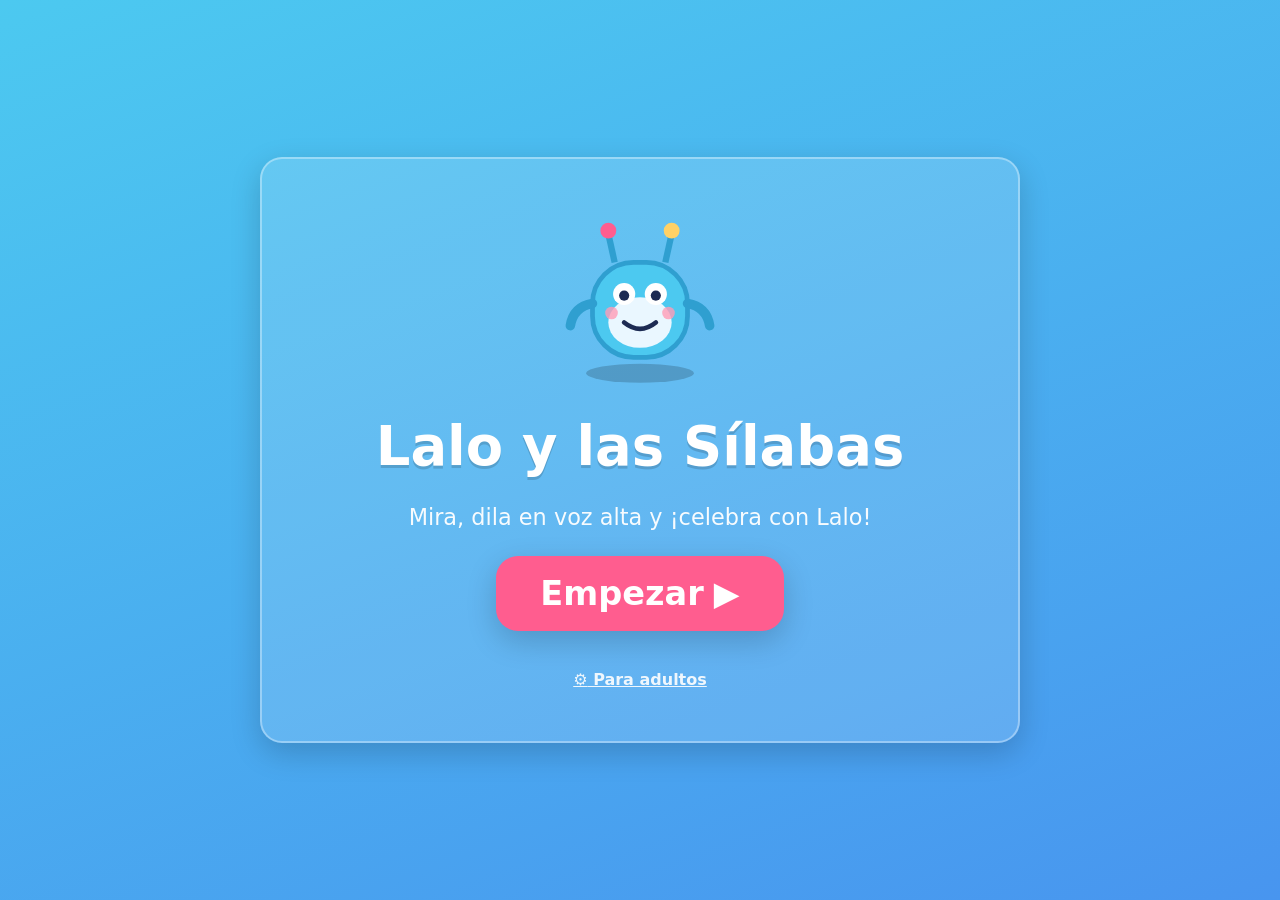
==== index.html @ 6ca6c055 "Rediseño y complemento" ====
<!DOCTYPE html>
<html lang="es">
  <head>
    <meta charset="UTF-8" />
    <meta name="viewport" content="width=device-width, initial-scale=1.0, viewport-fit=cover" />
    <meta name="theme-color" content="#4cc9f0" />
    <meta name="description" content="Lalo y las Sílabas — un juego para aprender a leer en español." />
    <title>Lalo y las Sílabas</title>
    <link rel="manifest" href="./manifest.webmanifest" />
    <link rel="icon" href="./icons/icon.svg" type="image/svg+xml" />
    <link rel="apple-touch-icon" href="./icons/icon-192.png" />
    <link rel="stylesheet" href="./css/styles.css" />
  </head>
  <body>
    <main class="app">
      <!-- ============ Welcome screen ============ -->
      <section id="welcome-screen" class="screen welcome" aria-labelledby="welcome-title">
        <div id="welcome-mascot" class="mascot mascot-big" aria-hidden="false"></div>
        <h1 id="welcome-title" class="title">Lalo y las Sílabas</h1>
        <p class="subtitle">Mira, dila en voz alta y ¡celebra con Lalo!</p>
        <button id="start-btn" type="button" class="btn btn-start">
          Empezar <span aria-hidden="true">▶️</span>
        </button>
        <button id="welcome-dashboard-btn" type="button" class="text-link" aria-label="Para adultos: panel">
          <span aria-hidden="true">⚙️</span> Para adultos
        </button>
      </section>

      <!-- ============ Onboarding ============ -->
      <section id="onboarding-screen" class="screen onboarding" aria-labelledby="onboarding-title" hidden>
        <h2 id="onboarding-title" class="sr-only">Cómo jugar</h2>
        <div id="onboarding-mascot" class="mascot mascot-big" aria-hidden="true"></div>
        <div class="onboarding-card">
          <div id="onboarding-demo" class="syllable-card syllable-card-demo">Pa</div>
          <p id="onboarding-text" class="onboarding-text" role="status" aria-live="polite">
            Esta es tu sílaba.
          </p>
        </div>
        <div class="onboarding-controls">
          <button id="onboarding-next-btn" type="button" class="btn btn-next">
            Siguiente <span aria-hidden="true">➡️</span>
          </button>
          <button id="onboarding-skip-btn" type="button" class="text-link" aria-label="Saltar la introducción">
            Saltar
          </button>
        </div>
      </section>

      <!-- ============ World map ============ -->
      <section id="map-screen" class="screen map" aria-labelledby="map-title" hidden>
        <header class="map-top">
          <h2 id="map-title" class="screen-title">El mapa de Lalo</h2>
          <div class="map-top-actions">
            <button id="map-stickers-btn" type="button" class="icon-btn" aria-label="Álbum de pegatinas">
              <span aria-hidden="true">🏅</span>
            </button>
            <button id="map-dashboard-btn" type="button" class="icon-btn icon-btn-quiet" aria-label="Para adultos: panel">
              <span aria-hidden="true">⚙️</span>
            </button>
          </div>
        </header>
        <div id="daily-goal" class="daily-goal" aria-label="Meta de hoy">
          <span class="daily-goal-label" aria-hidden="true">Meta de hoy</span>
          <div class="daily-goal-bar"><div id="daily-goal-fill" class="daily-goal-fill"></div></div>
        </div>
        <div id="map-grid" class="map-grid" role="list" aria-label="Niveles"></div>
      </section>

      <!-- ============ Game / play screen ============ -->
      <section id="game-screen" class="screen game" aria-labelledby="game-heading" hidden>
        <h2 id="game-heading" class="sr-only">Jugar</h2>

        <header class="game-top">
          <button id="back-btn" type="button" class="icon-btn icon-btn-quiet" aria-label="Volver al mapa">
            <span aria-hidden="true">🗺️</span>
          </button>
          <div class="scores">
            <span class="score" aria-label="Estrellas">
              <span aria-hidden="true">⭐</span> <span id="stars-value">0</span>
            </span>
          </div>
        </header>

        <div id="item-art" class="item-art" aria-hidden="true"></div>

        <!-- Syllable view -->
        <div id="syllable-card" class="syllable-card" role="img" aria-label="Sílaba">Pa</div>

        <!-- Word view (parts + whole) -->
        <div id="word-view" class="word-view" hidden>
          <div class="word-parts">
            <button id="word-part-0" type="button" class="word-tile" aria-label="Escuchar primera parte">Pa</button>
            <span class="word-plus" aria-hidden="true">+</span>
            <button id="word-part-1" type="button" class="word-tile" aria-label="Escuchar segunda parte">To</button>
          </div>
          <div id="word-whole" class="word-whole" role="img" aria-label="Palabra">pato</div>
        </div>

        <p id="feedback" class="feedback" role="status" aria-live="polite" data-kind="neutral">
          Di la sílaba que ves 😊
        </p>

        <div class="mascot-row">
          <div id="game-mascot" class="mascot mascot-medium" aria-hidden="true"></div>
        </div>

        <!-- Primary action: the mic (F8) -->
        <div class="primary-action">
          <button
            id="speak-btn"
            type="button"
            class="btn btn-speak btn-primary-mic"
            aria-label="Hablar: di la sílaba al micrófono"
            aria-pressed="false"
          >
            <span aria-hidden="true">🎤</span> <span class="btn-label">Hablar</span>
          </button>
          <button id="confirm-btn" type="button" class="btn btn-confirm" aria-label="Un adulto confirma que lo dijo">
            <span aria-hidden="true">✅</span> <span class="btn-label">¡Lo dije!</span>
          </button>
        </div>

        <!-- Secondary, de-emphasised controls -->
        <div class="secondary-controls">
          <button id="listen-btn" type="button" class="chip-btn" aria-label="Escuchar la sílaba">
            <span aria-hidden="true">🔊</span> <span class="btn-label">Escuchar</span>
          </button>
          <button id="next-btn" type="button" class="chip-btn" aria-label="Siguiente">
            <span aria-hidden="true">➡️</span> <span class="btn-label">Siguiente</span>
          </button>
        </div>
      </section>

      <!-- ============ End-of-level summary ============ -->
      <section id="summary-screen" class="screen summary" aria-labelledby="summary-title" hidden>
        <div id="summary-mascot" class="mascot mascot-big" aria-hidden="true"></div>
        <h2 id="summary-title" class="screen-title">¡Nivel completado!</h2>
        <p id="summary-stars" class="summary-stars">🌟 x 0</p>
        <div id="summary-sticker" class="summary-sticker" aria-label="Pegatina ganada"></div>
        <p id="summary-unlock" class="summary-unlock">¡Nuevo nivel desbloqueado!</p>
        <button id="summary-continue-btn" type="button" class="btn btn-start">
          Al mapa <span aria-hidden="true">🗺️</span>
        </button>
      </section>

      <!-- ============ Sticker book ============ -->
      <section id="stickers-screen" class="screen stickers" aria-labelledby="stickers-title" hidden>
        <header class="map-top">
          <button id="stickers-back-btn" type="button" class="icon-btn icon-btn-quiet" aria-label="Volver al mapa">
            <span aria-hidden="true">🗺️</span>
          </button>
          <h2 id="stickers-title" class="screen-title">Mi álbum</h2>
          <span class="spacer" aria-hidden="true"></span>
        </header>
        <div id="sticker-grid" class="sticker-grid" role="list" aria-label="Pegatinas"></div>
      </section>

      <!-- ============ Adult dashboard ============ -->
      <section id="dashboard-screen" class="screen dashboard" aria-labelledby="dashboard-title" hidden>
        <header class="map-top">
          <button id="dashboard-back-btn" type="button" class="icon-btn icon-btn-quiet" aria-label="Volver">
            <span aria-hidden="true">⬅️</span>
          </button>
          <h2 id="dashboard-title" class="screen-title">Panel para adultos</h2>
          <span class="spacer" aria-hidden="true"></span>
        </header>

        <div class="dash-stats">
          <div class="dash-stat"><span class="dash-num" id="dash-mastered">0/0</span><span class="dash-label">Sílabas dominadas</span></div>
          <div class="dash-stat"><span class="dash-num" id="dash-stars">0</span><span class="dash-label">Estrellas</span></div>
          <div class="dash-stat"><span class="dash-num" id="dash-streak">0</span><span class="dash-label">Racha</span></div>
          <div class="dash-stat"><span class="dash-num" id="dash-best">0</span><span class="dash-label">Mejor racha</span></div>
          <div class="dash-stat"><span class="dash-num" id="dash-stickers">0</span><span class="dash-label">Pegatinas</span></div>
        </div>

        <div class="dash-section">
          <h3>Sílabas difíciles</h3>
          <p id="dash-trouble" class="dash-trouble">Ninguna todavía 👍</p>
        </div>

        <div class="dash-section">
          <h3>Ajustes</h3>
          <fieldset class="difficulty" aria-label="Dificultad">
            <legend class="difficulty-legend">Dificultad</legend>
            <button id="diff-facil" type="button" class="chip is-active" aria-pressed="true">Fácil</button>
            <button id="diff-normal" type="button" class="chip" aria-pressed="false">Normal</button>
          </fieldset>
          <label class="toggle">
            <input id="veryyoung-toggle" type="checkbox" />
            <span>Modo muy pequeño (sin texto)</span>
          </label>
          <button id="reset-btn" type="button" class="btn btn-danger" aria-label="Borrar todo el progreso">
            Borrar progreso <span aria-hidden="true">🗑️</span>
          </button>
        </div>
      </section>
    </main>

    <!-- Adult gate overlay -->
    <div id="gate-overlay" class="overlay" role="dialog" aria-modal="true" aria-labelledby="gate-prompt" hidden>
      <div class="overlay-card">
        <p id="gate-prompt" class="gate-prompt">¿Cuánto es 4 + 3?</p>
        <div id="gate-choices" class="gate-choices"></div>
        <button id="gate-cancel" type="button" class="text-link">Cancelar</button>
      </div>
    </div>

    <canvas id="confetti-canvas" aria-hidden="true"></canvas>

    <script type="module" src="./js/main.js"></script>
  </body>
</html>
---- css/styles.css ----
/* styles.css — kid-friendly palette, large type, celebration + responsive a11y.
   Iteration 2 adds: self-hosted @font-face (graceful fallback), map / rewards /
   mascot / word / dashboard / onboarding styling, transitions, very-young +
   high-contrast + reduced-motion rules, and >=56px touch targets. */

/* ---------- Self-hosted kid font (graceful fallback) ----------
   Points at a bundled woff2; if the file is absent the browser silently falls
   back to the next family in the stack (see app/fonts/README.md). */
@font-face {
  font-family: "Lalo Rounded";
  src: url("../fonts/lalo-rounded.woff2") format("woff2");
  font-weight: 400 800;
  font-display: swap;
}

:root {
  --bg-top: #4cc9f0;
  --bg-bottom: #4895ef;
  --card-bg: #ffffff;
  --ink: #1d2b53;
  --ink-soft: #3a4a7a;
  --accent: #ff5d8f;
  --accent-ink: #ffffff;
  --success: #06d6a0;
  --success-ink: #063b2e;
  --near: #ff9e00;
  --near-ink: #4a3200;
  --retry: #ffb703;
  --retry-ink: #4a3200;
  --listen: #9b5de5;
  --next: #4361ee;
  --danger: #e5383b;
  --locked: #9aa3b8;
  --radius: 22px;
  --tap: 56px; /* min tap target, comfortably above 48px */
  --shadow: 0 10px 30px rgba(0, 0, 0, 0.18);
  --font-display: "Lalo Rounded", "Baloo 2", "Comic Sans MS", "Segoe UI", system-ui,
    -apple-system, sans-serif;
}

* {
  box-sizing: border-box;
}

html,
body {
  margin: 0;
  height: 100%;
}

body {
  font-family: var(--font-display);
  color: var(--ink);
  background: linear-gradient(160deg, var(--bg-top), var(--bg-bottom));
  background-attachment: fixed;
  min-height: 100vh;
  min-height: 100dvh;
  -webkit-font-smoothing: antialiased;
}

.app {
  min-height: 100vh;
  min-height: 100dvh;
  display: flex;
  align-items: center;
  justify-content: center;
  padding: clamp(12px, 3vw, 28px);
}

.screen {
  width: 100%;
  max-width: 760px;
  display: flex;
  flex-direction: column;
  align-items: center;
  gap: clamp(14px, 3vh, 26px);
  animation: screen-in 0.3s ease;
}

.screen[hidden] {
  display: none;
}

.screen-title {
  color: #fff;
  font-size: clamp(1.6rem, 6vw, 2.4rem);
  margin: 0;
  text-align: center;
  text-shadow: 0 2px 0 rgba(0, 0, 0, 0.15);
}

.spacer {
  flex: 1;
}

/* ---------- Mascot ---------- */
.mascot {
  display: block;
  line-height: 0;
}
.mascot-big {
  width: clamp(120px, 34vw, 190px);
}
.mascot-medium {
  width: clamp(80px, 22vw, 120px);
}
.mascot .lalo {
  width: 100%;
  height: auto;
  transform-origin: center bottom;
}

/* State-driven mascot motion (CSS). Reduced-motion falls back to static poses. */
.lalo-state-idle .lalo-body {
  animation: lalo-breathe 3.2s ease-in-out infinite;
}
.lalo-state-cheer .lalo-body {
  animation: lalo-cheer 0.6s ease-in-out;
}
.lalo-state-cheer .lalo-arm {
  animation: lalo-wave 0.5s ease-in-out 2;
}
.lalo-state-encourage .lalo-body {
  animation: lalo-nod 0.8s ease-in-out;
}
.lalo-state-model .lalo-mouth {
  animation: lalo-talk 0.4s ease-in-out infinite;
}
.lalo-state-cheer .lalo-mouth {
  d: path("M48 76 q12 12 24 0");
}

/* ---------- Welcome ---------- */
.welcome {
  text-align: center;
  background: rgba(255, 255, 255, 0.14);
  border: 2px solid rgba(255, 255, 255, 0.35);
  border-radius: var(--radius);
  padding: clamp(20px, 5vw, 40px);
  box-shadow: var(--shadow);
}

.title {
  font-size: clamp(2rem, 8vw, 3.4rem);
  margin: 0;
  color: #fff;
  text-shadow: 0 3px 0 rgba(0, 0, 0, 0.15);
}

.subtitle {
  font-size: clamp(1.05rem, 4vw, 1.4rem);
  color: #fff;
  margin: 0;
  opacity: 0.95;
}

/* ---------- Onboarding ---------- */
.onboarding {
  text-align: center;
}
.onboarding-card {
  background: rgba(255, 255, 255, 0.15);
  border-radius: var(--radius);
  padding: clamp(16px, 4vw, 28px);
  width: 100%;
  display: flex;
  flex-direction: column;
  align-items: center;
  gap: 16px;
}
.syllable-card-demo {
  width: min(50vw, 220px);
  max-height: 30vh;
  font-size: clamp(3rem, 16vw, 6rem);
}
.onboarding-text {
  color: #fff;
  font-size: clamp(1.2rem, 5vw, 1.7rem);
  font-weight: 800;
  margin: 0;
}
.onboarding-controls {
  display: flex;
  flex-direction: column;
  align-items: center;
  gap: 10px;
}

/* ---------- Difficulty chips ---------- */
.difficulty {
  border: none;
  margin: 0;
  padding: 0;
  display: flex;
  flex-direction: row;
  flex-wrap: wrap;
  justify-content: center;
  gap: 10px;
}
.difficulty-legend {
  color: var(--ink);
  font-size: 1.05rem;
  font-weight: 700;
  margin-bottom: 4px;
  width: 100%;
  text-align: center;
}
.chip {
  min-height: var(--tap);
  min-width: 120px;
  font-size: 1.2rem;
  font-weight: 700;
  padding: 0 24px;
  border-radius: 999px;
  border: 3px solid var(--next);
  background: rgba(255, 255, 255, 0.5);
  color: var(--next);
  cursor: pointer;
  transition: transform 0.08s ease, background 0.15s ease;
}
.chip.is-active {
  background: var(--next);
  color: #fff;
}
.chip:active {
  transform: scale(0.96);
}

/* ---------- Buttons ---------- */
.btn {
  min-height: var(--tap);
  min-width: var(--tap);
  font-family: inherit;
  font-size: clamp(1.15rem, 4.5vw, 1.5rem);
  font-weight: 800;
  padding: 14px 26px;
  border: none;
  border-radius: var(--radius);
  color: #fff;
  cursor: pointer;
  box-shadow: var(--shadow);
  transition: transform 0.08s ease, filter 0.15s ease;
  display: inline-flex;
  align-items: center;
  justify-content: center;
  gap: 10px;
}
.btn:active {
  transform: translateY(2px) scale(0.98);
}
.btn:focus-visible,
.chip:focus-visible,
.icon-btn:focus-visible,
.map-node:focus-visible,
.word-tile:focus-visible,
.chip-btn:focus-visible,
.text-link:focus-visible,
.gate-choice:focus-visible {
  outline: 4px solid #fff;
  outline-offset: 3px;
}

.btn-start {
  background: var(--accent);
  font-size: clamp(1.5rem, 6vw, 2.1rem);
  padding: 18px 44px;
}
.btn-listen {
  background: var(--listen);
}
.btn-speak {
  background: var(--success);
  color: var(--success-ink);
}
.btn-confirm {
  background: #fff;
  color: var(--next);
  border: 3px solid var(--next);
}
.btn-next {
  background: var(--next);
}
.btn-danger {
  background: var(--danger);
}
.btn[hidden] {
  display: none;
}

/* subdued text link (secondary actions) */
.text-link {
  background: none;
  border: none;
  color: #fff;
  font-family: inherit;
  font-size: 1rem;
  font-weight: 700;
  text-decoration: underline;
  cursor: pointer;
  min-height: 44px;
  padding: 8px 12px;
  opacity: 0.9;
}

/* ---------- Primary action layout (F8) ---------- */
.primary-action {
  width: 100%;
  display: flex;
  flex-direction: column;
  align-items: center;
  gap: 12px;
}
.btn-primary-mic {
  font-size: clamp(1.6rem, 7vw, 2.3rem);
  padding: 22px 54px;
  border-radius: 999px;
  min-height: 84px;
}
.btn-primary-mic span[aria-hidden="true"] {
  font-size: 1.4em;
}
.btn-speak.is-listening {
  animation: pulse 1s ease-in-out infinite;
  filter: brightness(1.05);
}
/* confirm is secondary unless recognition is unavailable */
.btn-confirm {
  font-size: 1.05rem;
  padding: 10px 20px;
  opacity: 0.92;
}
.btn-confirm.is-primary {
  background: var(--accent);
  color: #fff;
  border-color: var(--accent);
  font-size: clamp(1.4rem, 6vw, 2rem);
  padding: 20px 46px;
  min-height: 84px;
  opacity: 1;
}

/* secondary, de-emphasised row */
.secondary-controls {
  display: flex;
  gap: 10px;
  flex-wrap: wrap;
  justify-content: center;
}
.chip-btn {
  min-height: var(--tap);
  font-family: inherit;
  font-size: 1rem;
  font-weight: 700;
  padding: 10px 18px;
  border-radius: 999px;
  border: 2px solid rgba(255, 255, 255, 0.7);
  background: rgba(255, 255, 255, 0.18);
  color: #fff;
  cursor: pointer;
}

/* ---------- Game screen ---------- */
.game-top {
  width: 100%;
  display: flex;
  align-items: center;
  justify-content: space-between;
  gap: 12px;
}
.icon-btn {
  min-height: var(--tap);
  min-width: var(--tap);
  font-size: 1.5rem;
  border-radius: 50%;
  border: 3px solid #fff;
  background: rgba(255, 255, 255, 0.2);
  cursor: pointer;
  color: #fff;
}
.icon-btn-quiet {
  border-width: 2px;
  opacity: 0.8;
  font-size: 1.25rem;
}
.scores {
  display: flex;
  gap: 12px;
}
.score {
  background: rgba(255, 255, 255, 0.92);
  color: var(--ink);
  font-weight: 800;
  font-size: 1.4rem;
  padding: 8px 18px;
  border-radius: 999px;
  box-shadow: var(--shadow);
}

.item-art {
  width: clamp(72px, 20vw, 120px);
  height: clamp(72px, 20vw, 120px);
}
.item-art svg {
  width: 100%;
  height: 100%;
}

.syllable-card {
  background: var(--card-bg);
  color: var(--ink);
  width: min(70vw, 360px);
  aspect-ratio: 1 / 1;
  max-height: 38vh;
  border-radius: 32px;
  display: flex;
  align-items: center;
  justify-content: center;
  font-size: clamp(4.5rem, 24vw, 10rem);
  font-weight: 800;
  box-shadow: var(--shadow);
  user-select: none;
  animation: pop 0.35s ease;
}
.syllable-card[hidden] {
  display: none;
}

/* ---------- Word view (F5) ---------- */
.word-view {
  display: flex;
  flex-direction: column;
  align-items: center;
  gap: 14px;
  animation: pop 0.35s ease;
}
.word-view[hidden] {
  display: none;
}
.word-parts {
  display: flex;
  align-items: center;
  gap: 12px;
}
.word-tile {
  background: var(--card-bg);
  color: var(--ink);
  font-family: inherit;
  font-weight: 800;
  font-size: clamp(2rem, 10vw, 3.6rem);
  min-width: 96px;
  min-height: 96px;
  border: 4px solid var(--listen);
  border-radius: 24px;
  cursor: pointer;
  box-shadow: var(--shadow);
  padding: 8px 18px;
}
.word-plus {
  color: #fff;
  font-size: clamp(1.8rem, 8vw, 3rem);
  font-weight: 800;
}
.word-whole {
  background: var(--next);
  color: #fff;
  font-size: clamp(2.4rem, 12vw, 4.4rem);
  font-weight: 800;
  padding: 10px 36px;
  border-radius: 24px;
  box-shadow: var(--shadow);
}

/* ---------- Feedback ---------- */
.feedback {
  font-size: clamp(1.2rem, 5vw, 1.7rem);
  font-weight: 800;
  text-align: center;
  min-height: 2.2em;
  margin: 0;
  padding: 10px 20px;
  border-radius: 999px;
  color: #fff;
}
.feedback[data-kind="success"] {
  background: var(--success);
  color: var(--success-ink);
}
.feedback[data-kind="near"] {
  background: var(--near);
  color: var(--near-ink);
}
.feedback[data-kind="retry"] {
  background: var(--retry);
  color: var(--retry-ink);
}
.feedback[data-kind="neutral"] {
  background: rgba(255, 255, 255, 0.18);
}

.mascot-row {
  display: flex;
  justify-content: center;
}

/* ---------- World map (F2) ---------- */
.map-top {
  width: 100%;
  display: flex;
  align-items: center;
  justify-content: space-between;
  gap: 12px;
}
.map-top-actions {
  display: flex;
  gap: 10px;
}
.daily-goal {
  width: 100%;
  display: flex;
  align-items: center;
  gap: 12px;
}
.daily-goal-label {
  color: #fff;
  font-weight: 700;
  font-size: 0.95rem;
  white-space: nowrap;
}
.daily-goal-bar {
  flex: 1;
  height: 18px;
  background: rgba(255, 255, 255, 0.3);
  border-radius: 999px;
  overflow: hidden;
}
.daily-goal-fill {
  height: 100%;
  width: 0%;
  background: #ffd166;
  border-radius: 999px;
  transition: width 0.4s ease;
}
.map-grid {
  width: 100%;
  display: grid;
  grid-template-columns: repeat(auto-fill, minmax(140px, 1fr));
  gap: clamp(12px, 3vw, 20px);
}
.map-node {
  position: relative;
  display: flex;
  flex-direction: column;
  align-items: center;
  gap: 8px;
  padding: 16px 12px;
  min-height: 140px;
  border-radius: 24px;
  border: 3px solid rgba(255, 255, 255, 0.6);
  background: rgba(255, 255, 255, 0.92);
  color: var(--ink);
  font-family: inherit;
  font-weight: 800;
  cursor: pointer;
  box-shadow: var(--shadow);
  transition: transform 0.12s ease;
}
.map-node:active {
  transform: scale(0.97);
}
.map-node[data-state="locked"] {
  background: rgba(200, 205, 220, 0.6);
  color: var(--locked);
  cursor: not-allowed;
  filter: grayscale(0.7);
}
.map-node[data-state="completed"] {
  border-color: var(--success);
}
.map-node-art {
  width: 72px;
  height: 72px;
}
.map-node-art svg {
  width: 100%;
  height: 100%;
}
.map-node-title {
  font-size: 1rem;
  text-align: center;
}
.map-node-badge {
  position: absolute;
  top: 6px;
  right: 6px;
  width: 30px;
  height: 30px;
}
.map-node-badge svg {
  width: 100%;
  height: 100%;
}

/* ---------- Summary (F11) ---------- */
.summary {
  text-align: center;
}
.summary-stars {
  font-size: clamp(2rem, 9vw, 3.2rem);
  color: #fff;
  font-weight: 800;
  margin: 0;
}
.summary-sticker {
  width: clamp(110px, 32vw, 170px);
  height: clamp(110px, 32vw, 170px);
  animation: pop 0.4s ease;
}
.summary-sticker svg {
  width: 100%;
  height: 100%;
}
.summary-unlock {
  color: #fff;
  font-weight: 800;
  font-size: clamp(1.1rem, 4.5vw, 1.5rem);
  margin: 0;
}
.summary-unlock[hidden] {
  display: none;
}

/* ---------- Sticker book (F3) ---------- */
.sticker-grid {
  width: 100%;
  display: grid;
  grid-template-columns: repeat(auto-fill, minmax(110px, 1fr));
  gap: clamp(12px, 3vw, 18px);
}
.sticker-cell {
  display: flex;
  flex-direction: column;
  align-items: center;
  gap: 6px;
  padding: 12px;
  border-radius: 20px;
  background: rgba(255, 255, 255, 0.9);
  box-shadow: var(--shadow);
}
.sticker-cell[data-earned="false"] {
  filter: grayscale(1) opacity(0.45);
}
.sticker-cell[data-earned="false"] .sticker-art {
  filter: brightness(0) opacity(0.35); /* silhouette */
}
.sticker-art {
  width: 72px;
  height: 72px;
}
.sticker-art svg {
  width: 100%;
  height: 100%;
}
.sticker-name {
  font-size: 0.85rem;
  font-weight: 700;
  color: var(--ink);
  text-align: center;
}

/* ---------- Dashboard (F7) ---------- */
.dashboard {
  background: rgba(255, 255, 255, 0.94);
  border-radius: var(--radius);
  padding: clamp(16px, 4vw, 28px);
  color: var(--ink);
}
.dashboard .screen-title {
  color: var(--ink);
  text-shadow: none;
}
.dashboard .icon-btn {
  border-color: var(--next);
  color: var(--next);
}
.dash-stats {
  width: 100%;
  display: grid;
  grid-template-columns: repeat(auto-fit, minmax(110px, 1fr));
  gap: 12px;
}
.dash-stat {
  display: flex;
  flex-direction: column;
  align-items: center;
  padding: 14px 8px;
  border-radius: 16px;
  background: #eef2ff;
}
.dash-num {
  font-size: 1.8rem;
  font-weight: 800;
  color: var(--next);
}
.dash-label {
  font-size: 0.85rem;
  color: var(--ink-soft);
  text-align: center;
}
.dash-section {
  width: 100%;
  margin-top: 8px;
}
.dash-section h3 {
  margin: 12px 0 8px;
  color: var(--ink);
}
.dash-trouble {
  font-size: 1.4rem;
  font-weight: 800;
  letter-spacing: 0.05em;
  color: var(--accent);
  margin: 0;
}
.toggle {
  display: flex;
  align-items: center;
  gap: 10px;
  font-weight: 700;
  margin: 12px 0;
  min-height: var(--tap);
  cursor: pointer;
}
.toggle input {
  width: 28px;
  height: 28px;
}

/* ---------- Adult gate overlay ---------- */
.overlay {
  position: fixed;
  inset: 0;
  background: rgba(0, 0, 0, 0.55);
  display: flex;
  align-items: center;
  justify-content: center;
  z-index: 60;
  padding: 20px;
}
.overlay[hidden] {
  display: none;
}
.overlay-card {
  background: #fff;
  color: var(--ink);
  border-radius: var(--radius);
  padding: clamp(20px, 5vw, 36px);
  max-width: 420px;
  width: 100%;
  text-align: center;
  box-shadow: var(--shadow);
}
.gate-prompt {
  font-size: 1.6rem;
  font-weight: 800;
  margin: 0 0 18px;
}
.gate-choices {
  display: grid;
  grid-template-columns: repeat(2, 1fr);
  gap: 12px;
  margin-bottom: 14px;
}
.gate-choice {
  background: var(--next);
  font-size: 1.6rem;
}

/* ---------- Confetti canvas ---------- */
#confetti-canvas {
  position: fixed;
  inset: 0;
  width: 100vw;
  height: 100vh;
  pointer-events: none;
  z-index: 50;
}

/* ---------- Utilities ---------- */
.sr-only {
  position: absolute;
  width: 1px;
  height: 1px;
  padding: 0;
  margin: -1px;
  overflow: hidden;
  clip: rect(0, 0, 0, 0);
  white-space: nowrap;
  border: 0;
}

/* ---------- Very-young / text-free mode (F12.2) ----------
   Hides child-facing Spanish button text, keeping icons + voice + mascot. */
body.very-young .btn-label,
body.very-young .subtitle,
body.very-young .map-node-title,
body.very-young .sticker-name,
body.very-young .daily-goal-label,
body.very-young .feedback {
  display: none;
}
body.very-young .btn-primary-mic span[aria-hidden="true"] {
  font-size: 1.8em;
}
/* keep the dashboard (adult) fully labelled even in very-young mode */
body.very-young .dashboard .btn-label,
body.very-young .dashboard .feedback {
  display: inline;
}

/* ---------- Animations ---------- */
@keyframes pop {
  0% {
    transform: scale(0.6);
    opacity: 0;
  }
  70% {
    transform: scale(1.06);
  }
  100% {
    transform: scale(1);
    opacity: 1;
  }
}
@keyframes pulse {
  0%,
  100% {
    transform: scale(1);
  }
  50% {
    transform: scale(1.05);
  }
}
@keyframes screen-in {
  from {
    opacity: 0;
    transform: translateY(8px);
  }
  to {
    opacity: 1;
    transform: none;
  }
}
@keyframes lalo-breathe {
  0%,
  100% {
    transform: translateY(0) scale(1);
  }
  50% {
    transform: translateY(-2px) scale(1.02);
  }
}
@keyframes lalo-cheer {
  0% {
    transform: translateY(0) rotate(0);
  }
  30% {
    transform: translateY(-14px) rotate(-4deg);
  }
  60% {
    transform: translateY(0) rotate(4deg);
  }
  100% {
    transform: translateY(0) rotate(0);
  }
}
@keyframes lalo-wave {
  0%,
  100% {
    transform: rotate(0);
  }
  50% {
    transform: rotate(-14deg);
  }
}
@keyframes lalo-nod {
  0%,
  100% {
    transform: rotate(0);
  }
  25% {
    transform: rotate(-3deg);
  }
  75% {
    transform: rotate(3deg);
  }
}
@keyframes lalo-talk {
  0%,
  100% {
    transform: scaleY(1);
  }
  50% {
    transform: scaleY(1.6);
  }
}

@media (prefers-reduced-motion: reduce) {
  .screen,
  .syllable-card,
  .word-view,
  .summary-sticker {
    animation: none;
  }
  .btn-speak.is-listening {
    animation: none;
  }
  .btn:active,
  .map-node:active {
    transform: none;
  }
  .daily-goal-fill {
    transition: none;
  }
  /* mascot: swap motion for a static expressive pose (F10.3) */
  .lalo-state-idle .lalo-body,
  .lalo-state-cheer .lalo-body,
  .lalo-state-cheer .lalo-arm,
  .lalo-state-encourage .lalo-body,
  .lalo-state-model .lalo-mouth {
    animation: none !important;
  }
  * {
    scroll-behavior: auto !important;
  }
}

/* ---------- Responsive: phones & landscape ---------- */
@media (max-width: 420px) {
  .map-grid {
    grid-template-columns: repeat(2, 1fr);
  }
}
@media (orientation: landscape) and (max-height: 560px) {
  .app {
    align-items: flex-start;
  }
  .syllable-card {
    max-height: 50vh;
    width: min(38vw, 260px);
  }
}

/* ---------- High-contrast preference ---------- */
@media (prefers-contrast: more) {
  .feedback[data-kind="neutral"] {
    background: rgba(0, 0, 0, 0.6);
  }
  .chip,
  .map-node {
    border-width: 4px;
  }
  .score,
  .syllable-card,
  .map-node {
    color: #000;
  }
  .text-link {
    opacity: 1;
  }
}
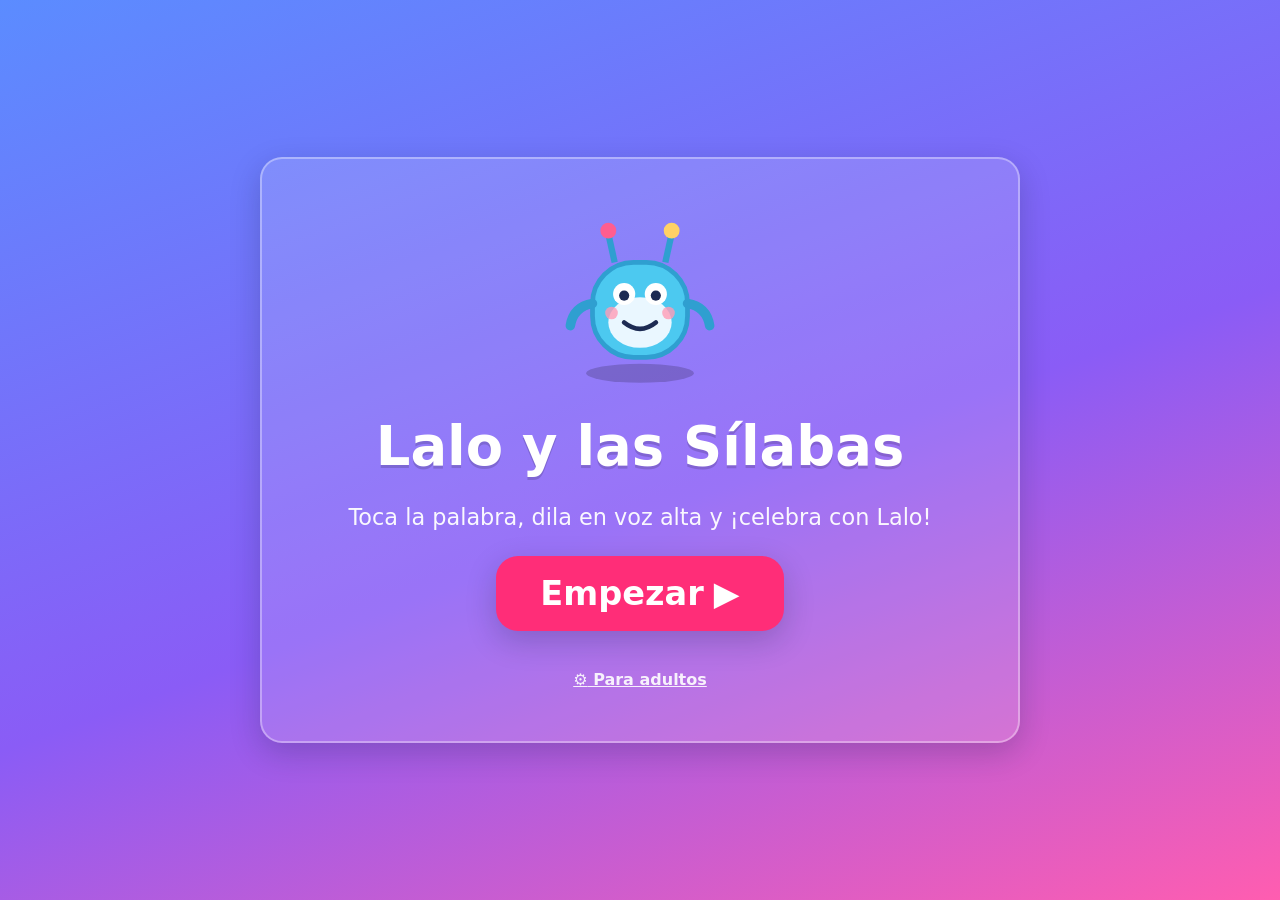
==== commit bcbac14a: "refactor" ====
--- a/index.html
+++ b/index.html
@@ -17,7 +17,7 @@
       <section id="welcome-screen" class="screen welcome" aria-labelledby="welcome-title">
         <div id="welcome-mascot" class="mascot mascot-big" aria-hidden="false"></div>
         <h1 id="welcome-title" class="title">Lalo y las Sílabas</h1>
-        <p class="subtitle">Mira, dila en voz alta y ¡celebra con Lalo!</p>
+        <p class="subtitle">Toca la palabra, dila en voz alta y ¡celebra con Lalo!</p>
         <button id="start-btn" type="button" class="btn btn-start">
           Empezar <span aria-hidden="true">▶️</span>
         </button>
@@ -31,9 +31,9 @@
         <h2 id="onboarding-title" class="sr-only">Cómo jugar</h2>
         <div id="onboarding-mascot" class="mascot mascot-big" aria-hidden="true"></div>
         <div class="onboarding-card">
-          <div id="onboarding-demo" class="syllable-card syllable-card-demo">Pa</div>
+          <div id="onboarding-demo" class="word-whole word-demo">pato</div>
           <p id="onboarding-text" class="onboarding-text" role="status" aria-live="polite">
-            Esta es tu sílaba.
+            Esta es tu palabra.
           </p>
         </div>
         <div class="onboarding-controls">
@@ -66,10 +66,11 @@
         <div id="map-grid" class="map-grid" role="list" aria-label="Niveles"></div>
       </section>
 
-      <!-- ============ Game / play screen ============ -->
+      <!-- ============ Game / play screen (immersive, card = hero) ======== -->
       <section id="game-screen" class="screen game" aria-labelledby="game-heading" hidden>
         <h2 id="game-heading" class="sr-only">Jugar</h2>
 
+        <!-- Compact top bar: quiet back + small score, never competing with the card -->
         <header class="game-top">
           <button id="back-btn" type="button" class="icon-btn icon-btn-quiet" aria-label="Volver al mapa">
             <span aria-hidden="true">🗺️</span>
@@ -81,53 +82,61 @@
           </div>
         </header>
 
-        <div id="item-art" class="item-art" aria-hidden="true"></div>
-
-        <!-- Syllable view -->
-        <div id="syllable-card" class="syllable-card" role="img" aria-label="Sílaba">Pa</div>
-
-        <!-- Word view (parts + whole) -->
-        <div id="word-view" class="word-view" hidden>
-          <div class="word-parts">
-            <button id="word-part-0" type="button" class="word-tile" aria-label="Escuchar primera parte">Pa</button>
-            <span class="word-plus" aria-hidden="true">+</span>
-            <button id="word-part-1" type="button" class="word-tile" aria-label="Escuchar segunda parte">To</button>
-          </div>
-          <div id="word-whole" class="word-whole" role="img" aria-label="Palabra">pato</div>
-        </div>
-
-        <p id="feedback" class="feedback" role="status" aria-live="polite" data-kind="neutral">
-          Di la sílaba que ves 😊
-        </p>
-
-        <div class="mascot-row">
-          <div id="game-mascot" class="mascot mascot-medium" aria-hidden="true"></div>
-        </div>
-
-        <!-- Primary action: the mic (F8) -->
-        <div class="primary-action">
-          <button
-            id="speak-btn"
-            type="button"
-            class="btn btn-speak btn-primary-mic"
-            aria-label="Hablar: di la sílaba al micrófono"
-            aria-pressed="false"
-          >
-            <span aria-hidden="true">🎤</span> <span class="btn-label">Hablar</span>
-          </button>
-          <button id="confirm-btn" type="button" class="btn btn-confirm" aria-label="Un adulto confirma que lo dijo">
-            <span aria-hidden="true">✅</span> <span class="btn-label">¡Lo dije!</span>
-          </button>
-        </div>
-
-        <!-- Secondary, de-emphasised controls -->
-        <div class="secondary-controls">
-          <button id="listen-btn" type="button" class="chip-btn" aria-label="Escuchar la sílaba">
-            <span aria-hidden="true">🔊</span> <span class="btn-label">Escuchar</span>
-          </button>
-          <button id="next-btn" type="button" class="chip-btn" aria-label="Siguiente">
-            <span aria-hidden="true">➡️</span> <span class="btn-label">Siguiente</span>
-          </button>
+        <!-- The HERO: the reading card fills the available content area (G1). -->
+        <!-- Tap = read aloud; swipe left = next (G3). Gestures are additive. -->
+        <div
+          id="card-host"
+          class="card-host"
+          role="group"
+          tabindex="0"
+          aria-label="Tarjeta de lectura. Tócala o pulsa Enter para oírla, desliza para la siguiente."
+          aria-keyshortcuts="Enter Space"
+        >
+          <span id="item-art" class="item-art" aria-hidden="true"></span>
+
+          <!-- Word view (the only card content now — words only, D1).
+               Shows the whole word plus its tappable syllable parts as a
+               within-word teaching aid. -->
+          <div id="word-view" class="word-view">
+            <div id="word-parts" class="word-parts"></div>
+            <div id="word-whole" class="word-whole" role="img" aria-label="Palabra">pato</div>
+          </div>
+
+          <!-- Subtle, non-blocking first-use gesture hint (G3) -->
+          <div id="gesture-hint" class="gesture-hint" role="note" hidden>
+            <span class="gesture-hint-item"><span aria-hidden="true">👆</span> Toca para oír</span>
+            <span class="gesture-hint-item"><span aria-hidden="true">👈</span> Desliza: siguiente</span>
+          </div>
+        </div>
+
+        <p id="feedback" class="feedback" role="status" aria-live="polite" data-kind="neutral"></p>
+
+        <div class="play-bottom">
+          <!-- Primary action: the mic (F8). Hearing the word is reached by
+               tapping the card (or Enter/Space/'l'), so the old 🔊 button is
+               gone (D3 / AC-I3.1). -->
+          <div class="primary-action">
+            <button
+              id="speak-btn"
+              type="button"
+              class="btn btn-speak btn-primary-mic"
+              aria-label="Hablar: di la palabra al micrófono"
+              aria-pressed="false"
+            >
+              <span aria-hidden="true">🎤</span> <span class="btn-label">Hablar</span>
+            </button>
+            <button id="confirm-btn" type="button" class="btn btn-confirm" aria-label="Un adulto confirma que lo dijo">
+              <span aria-hidden="true">✅</span> <span class="btn-label">¡Lo dije!</span>
+            </button>
+          </div>
+
+          <!-- Minimal subordinate cluster: just the mascot. The "Siguiente"
+               chip is removed (iteration 6, D5 / AC-J5.1); advancing is by
+               left-swipe or ArrowRight, kept discoverable via the gesture hint.
+               The 🔊 "Escuchar" button was removed in iteration 5. -->
+          <div class="secondary-controls">
+            <div id="game-mascot" class="mascot mascot-small" aria-hidden="true"></div>
+          </div>
         </div>
       </section>
 
@@ -165,8 +174,19 @@
           <span class="spacer" aria-hidden="true"></span>
         </header>
 
+        <!-- Spanish-voice notice (AC-I2.5): shown only when no Spanish voice is
+             detected on the device; the speech module drives its visibility. -->
+        <div id="voice-notice" class="voice-notice" role="alert" hidden>
+          <span class="voice-notice-icon" aria-hidden="true">🔈</span>
+          <p>
+            No se encontró una voz en español en este dispositivo. La lectura puede
+            sonar en otro idioma. Instala una voz en español en los ajustes del
+            sistema.
+          </p>
+        </div>
+
         <div class="dash-stats">
-          <div class="dash-stat"><span class="dash-num" id="dash-mastered">0/0</span><span class="dash-label">Sílabas dominadas</span></div>
+          <div class="dash-stat"><span class="dash-num" id="dash-mastered">0/0</span><span class="dash-label">Palabras dominadas</span></div>
           <div class="dash-stat"><span class="dash-num" id="dash-stars">0</span><span class="dash-label">Estrellas</span></div>
           <div class="dash-stat"><span class="dash-num" id="dash-streak">0</span><span class="dash-label">Racha</span></div>
           <div class="dash-stat"><span class="dash-num" id="dash-best">0</span><span class="dash-label">Mejor racha</span></div>
@@ -174,8 +194,33 @@
         </div>
 
         <div class="dash-section">
-          <h3>Sílabas difíciles</h3>
+          <h3>Palabras difíciles</h3>
           <p id="dash-trouble" class="dash-trouble">Ninguna todavía 👍</p>
+        </div>
+
+        <div class="dash-section">
+          <h3>Orden de aprendizaje</h3>
+          <p class="dash-note">
+            Se leen <strong>palabras</strong> completas, nunca sílabas sueltas. Cada
+            palabra se divide en sílabas (<em>pa-to</em>) solo para ayudar a decodificarla.
+            Las familias de palabras aparecen de lo más fácil a lo más difícil:
+          </p>
+          <ol class="dash-order">
+            <li>Palabras de <strong>2 sílabas</strong> con sílabas abiertas (consonante +
+              vocal): <strong>m, p, l, s, t</strong> primero, luego <strong>d, n, ñ</strong>
+              y después <strong>f, b, v, c/k, g, j, r</strong>.</li>
+            <li>Palabras de <strong>2 sílabas</strong> con sonidos especiales (dígrafos
+              <strong>ch, ll, rr</strong>, la <strong>z</strong> y sílabas cerradas como
+              <em>limón, pastel</em>).</li>
+            <li>Palabras largas de <strong>3 sílabas</strong>, primero las fáciles y al
+              final las especiales (<em>cereza, gallina</em>).</li>
+            <li>Palabras de <strong>4 sílabas</strong> al final, el gran reto
+              (<em>mariposa, elefante, chocolate</em>).</li>
+          </ol>
+          <p class="dash-note">
+            Cada palabra se ordena por su consonante más difícil, su número de sílabas
+            (2 antes que 3 antes que 4) y su tipo de sílaba (abiertas antes que cerradas).
+          </p>
         </div>
 
         <div class="dash-section">
--- a/css/styles.css
+++ b/css/styles.css
@@ -14,26 +14,34 @@
 }
 
 :root {
-  --bg-top: #4cc9f0;
-  --bg-bottom: #4895ef;
+  /* Iteration 5 (D4): a more vibrant, higher-contrast, colourful kid palette.
+     The background is a deeper multi-stop gradient; accents are more saturated.
+     All text colours keep >= 4.5:1 against their surface (see 5_plan.md). */
+  --bg-top: #5b8cff;
+  --bg-mid: #8a5cf6;
+  --bg-bottom: #ff5db0;
   --card-bg: #ffffff;
-  --ink: #1d2b53;
-  --ink-soft: #3a4a7a;
-  --accent: #ff5d8f;
+  --ink: #141a3a; /* deep indigo ink — >= 12:1 on white */
+  --ink-soft: #33407a;
+  --accent: #ff2d78;
   --accent-ink: #ffffff;
-  --success: #06d6a0;
-  --success-ink: #063b2e;
-  --near: #ff9e00;
-  --near-ink: #4a3200;
-  --retry: #ffb703;
-  --retry-ink: #4a3200;
-  --listen: #9b5de5;
-  --next: #4361ee;
-  --danger: #e5383b;
-  --locked: #9aa3b8;
+  --success: #04b488; /* darker green: #fff text >= 4.5:1 */
+  --success-ink: #ffffff;
+  --near: #c25c00; /* darker amber: #fff text >= 4.5:1 */
+  --near-ink: #ffffff;
+  --retry: #b3560a; /* darker: #fff text >= 4.5:1 */
+  --retry-ink: #ffffff;
+  --listen: #7b2fe0;
+  --next: #2f49d8;
+  --danger: #d12026;
+  --locked: #8089a6;
   --radius: 22px;
   --tap: 56px; /* min tap target, comfortably above 48px */
-  --shadow: 0 10px 30px rgba(0, 0, 0, 0.18);
+  --shadow: 0 10px 30px rgba(20, 26, 58, 0.22);
+  --shadow-deep: 0 18px 40px rgba(20, 26, 58, 0.3), 0 4px 10px rgba(20, 26, 58, 0.18);
+  /* Default per-family card accent/tint (overridden per level from main.js). */
+  --card-accent: var(--next);
+  --card-tint: #e9eeff;
   --font-display: "Lalo Rounded", "Baloo 2", "Comic Sans MS", "Segoe UI", system-ui,
     -apple-system, sans-serif;
 }
@@ -51,7 +59,7 @@
 body {
   font-family: var(--font-display);
   color: var(--ink);
-  background: linear-gradient(160deg, var(--bg-top), var(--bg-bottom));
+  background: linear-gradient(160deg, var(--bg-top), var(--bg-mid) 55%, var(--bg-bottom));
   background-attachment: fixed;
   min-height: 100vh;
   min-height: 100dvh;
@@ -103,6 +111,10 @@
 }
 .mascot-medium {
   width: clamp(80px, 22vw, 120px);
+}
+.mascot-small {
+  width: clamp(48px, 12vw, 72px);
+  flex: 0 0 auto;
 }
 .mascot .lalo {
   width: 100%;
@@ -168,10 +180,9 @@
   align-items: center;
   gap: 16px;
 }
-.syllable-card-demo {
-  width: min(50vw, 220px);
-  max-height: 30vh;
-  font-size: clamp(3rem, 16vw, 6rem);
+.word-demo {
+  font-size: clamp(2.4rem, 13vw, 4.6rem);
+  padding: clamp(10px, 3vw, 22px) clamp(20px, 7vw, 48px);
 }
 .onboarding-text {
   color: #fff;
@@ -253,7 +264,6 @@
 .icon-btn:focus-visible,
 .map-node:focus-visible,
 .word-tile:focus-visible,
-.chip-btn:focus-visible,
 .text-link:focus-visible,
 .gate-choice:focus-visible {
   outline: 4px solid #fff;
@@ -264,9 +274,6 @@
   background: var(--accent);
   font-size: clamp(1.5rem, 6vw, 2.1rem);
   padding: 18px 44px;
-}
-.btn-listen {
-  background: var(--listen);
 }
 .btn-speak {
   background: var(--success);
@@ -346,26 +353,27 @@
   flex-wrap: wrap;
   justify-content: center;
 }
-.chip-btn {
-  min-height: var(--tap);
-  font-family: inherit;
-  font-size: 1rem;
-  font-weight: 700;
-  padding: 10px 18px;
-  border-radius: 999px;
-  border: 2px solid rgba(255, 255, 255, 0.7);
-  background: rgba(255, 255, 255, 0.18);
-  color: #fff;
-  cursor: pointer;
-}
-
-/* ---------- Game screen ---------- */
+/* The "Siguiente" chip (#next-btn / .chip-btn) was removed in iteration 6
+   (D5 / AC-J5): advancing is by left-swipe or ArrowRight. The now-dead
+   .chip-btn rule is deleted accordingly. */
+
+/* ---------- Game screen (immersive: card = hero) ---------- */
+/* The play screen is a full-height column: a compact top bar, a flexible
+   hero region (the card) that eats all spare space, and a compact bottom
+   action cluster. (G1/G2) */
+.screen.game {
+  min-height: 100dvh;
+  justify-content: flex-start;
+  gap: clamp(8px, 1.6vh, 16px);
+  padding: clamp(6px, 1.4vh, 14px) 0;
+}
 .game-top {
   width: 100%;
   display: flex;
   align-items: center;
   justify-content: space-between;
   gap: 12px;
+  flex: 0 0 auto;
 }
 .icon-btn {
   min-height: var(--tap);
@@ -396,78 +404,175 @@
   box-shadow: var(--shadow);
 }
 
+/* The hero card host: fills all spare vertical space and centers the card.
+   touch-action: pan-y lets vertical page scroll through while the recognizer
+   captures horizontal swipes (G3). */
+.card-host {
+  position: relative;
+  flex: 1 1 auto;
+  width: 100%;
+  min-height: 0; /* allow the flex child to shrink below content size */
+  display: flex;
+  flex-direction: column;
+  align-items: center;
+  justify-content: center;
+  gap: clamp(6px, 1.4vh, 16px);
+  padding: clamp(8px, 2vw, 20px);
+  touch-action: pan-y;
+  cursor: pointer;
+  user-select: none;
+  -webkit-user-select: none;
+}
+/* Keyboard focus affordance for tap-to-hear (H6): a clearly visible ring when
+   the card is reached with the keyboard (not shown for pointer focus). */
+.card-host:focus-visible {
+  outline: none;
+}
+.card-host:focus-visible .word-view {
+  outline: 4px solid var(--listen);
+  outline-offset: 4px;
+  box-shadow: var(--shadow-deep), 0 0 0 8px rgba(123, 47, 224, 0.32);
+}
+
+/* The small item-art cue sits above the card, deliberately subordinate. */
 .item-art {
-  width: clamp(72px, 20vw, 120px);
-  height: clamp(72px, 20vw, 120px);
+  flex: 0 0 auto;
+  width: clamp(56px, 12vh, 110px);
+  height: clamp(56px, 12vh, 110px);
 }
 .item-art svg {
   width: 100%;
   height: 100%;
 }
 
-.syllable-card {
-  background: var(--card-bg);
-  color: var(--ink);
-  width: min(70vw, 360px);
-  aspect-ratio: 1 / 1;
-  max-height: 38vh;
-  border-radius: 32px;
-  display: flex;
+/* ---------- Word view (F5 / G1) — the only card content (D1) ---------- */
+/* Fills the card host; parts + whole stack and scale fluidly. The whole-word
+   font is driven by the number of parts so a long 3-syllable word fits with no
+   overflow (G1.2). */
+.word-view {
+  position: relative;
+  flex: 1 1 auto;
+  width: 100%;
+  max-width: 96vw;
+  display: flex;
+  flex-direction: column;
   align-items: center;
   justify-content: center;
-  font-size: clamp(4.5rem, 24vw, 10rem);
-  font-weight: 800;
-  box-shadow: var(--shadow);
-  user-select: none;
-  animation: pop 0.35s ease;
-}
-.syllable-card[hidden] {
-  display: none;
-}
-
-/* ---------- Word view (F5) ---------- */
-.word-view {
-  display: flex;
-  flex-direction: column;
-  align-items: center;
-  gap: 14px;
-  animation: pop 0.35s ease;
+  gap: clamp(10px, 2.4vh, 24px);
+  /* Hero-card depth (AC-I4.2): a soft inner gradient over a themed tint, a
+     rounded accent border tinted by the current family, and layered shadows
+     (one ambient + one tight) + an inner highlight for real depth. */
+  background:
+    radial-gradient(130% 120% at 50% 10%, #ffffff 0%, #ffffff 46%, var(--card-tint) 100%);
+  border-radius: clamp(24px, 5vw, 44px);
+  border: clamp(4px, 1vw, 7px) solid var(--card-accent);
+  box-shadow: var(--shadow-deep),
+    0 0 0 clamp(2px, 0.5vw, 4px) color-mix(in srgb, var(--card-accent) 22%, transparent),
+    inset 0 3px 12px rgba(255, 255, 255, 0.95),
+    inset 0 -10px 26px rgba(20, 26, 58, 0.07);
+  padding: clamp(14px, 3.5vw, 36px);
 }
 .word-view[hidden] {
   display: none;
 }
+/* Entrance animation when a new word appears (AC-I4.2). Toggled from main.js
+   via .word-enter so it replays per item; <= 600ms, non-blocking. */
+.word-view.word-enter {
+  animation: word-enter 0.42s cubic-bezier(0.2, 0.9, 0.3, 1.2);
+}
 .word-parts {
   display: flex;
   align-items: center;
-  gap: 12px;
+  justify-content: center;
+  flex-wrap: wrap;
+  gap: clamp(6px, 1.5vw, 14px);
 }
 .word-tile {
-  background: var(--card-bg);
+  background: linear-gradient(180deg, #ffffff, #eef2ff);
   color: var(--ink);
   font-family: inherit;
   font-weight: 800;
-  font-size: clamp(2rem, 10vw, 3.6rem);
-  min-width: 96px;
-  min-height: 96px;
-  border: 4px solid var(--listen);
-  border-radius: 24px;
+  font-size: clamp(1.8rem, 9vw, 4rem);
+  min-width: var(--tap);
+  min-height: var(--tap);
+  border: 4px solid var(--card-accent);
+  border-radius: 20px;
   cursor: pointer;
-  box-shadow: var(--shadow);
-  padding: 8px 18px;
+  box-shadow: 0 6px 16px rgba(20, 26, 58, 0.16);
+  padding: clamp(6px, 1.4vw, 14px) clamp(10px, 2.4vw, 22px);
+  transition: transform 0.1s ease, box-shadow 0.15s ease, filter 0.15s ease;
+}
+.word-tile:hover {
+  filter: brightness(1.04);
+  box-shadow: 0 8px 20px rgba(20, 26, 58, 0.22);
+}
+.word-tile:active {
+  transform: translateY(2px) scale(0.97);
+}
+/* a 3-part word gets slightly smaller tiles so the row never overflows 320px */
+.word-view[data-parts="3"] .word-tile {
+  font-size: clamp(1.4rem, 7vw, 3.2rem);
 }
 .word-plus {
-  color: #fff;
-  font-size: clamp(1.8rem, 8vw, 3rem);
+  color: var(--ink-soft);
+  font-size: clamp(1.4rem, 6vw, 2.6rem);
   font-weight: 800;
 }
 .word-whole {
-  background: var(--next);
-  color: #fff;
-  font-size: clamp(2.4rem, 12vw, 4.4rem);
+  background: linear-gradient(165deg, var(--card-accent),
+    color-mix(in srgb, var(--card-accent) 72%, #000 16%));
+  color: #fff;
+  font-size: clamp(2.2rem, 13vw, 5.5rem);
+  line-height: 1.05;
   font-weight: 800;
-  padding: 10px 36px;
-  border-radius: 24px;
-  box-shadow: var(--shadow);
+  padding: clamp(8px, 2vw, 16px) clamp(18px, 6vw, 44px);
+  border-radius: 20px;
+  box-shadow: var(--shadow), inset 0 2px 6px rgba(255, 255, 255, 0.28);
+  text-shadow: 0 2px 0 rgba(20, 26, 58, 0.25);
+  max-width: 100%;
+  text-align: center;
+  word-break: break-word;
+}
+/* the longest 3-syllable words get a smaller whole-word size to stay on-card */
+.word-view[data-parts="3"] .word-whole {
+  font-size: clamp(1.8rem, 10vw, 4.4rem);
+}
+
+/* ---------- First-use gesture hint (G3) — subtle, non-blocking ---------- */
+.gesture-hint {
+  position: absolute;
+  left: 50%;
+  bottom: clamp(4px, 1.4vh, 12px);
+  transform: translateX(-50%);
+  display: flex;
+  gap: clamp(10px, 3vw, 22px);
+  padding: 8px 16px;
+  border-radius: 999px;
+  background: rgba(29, 43, 83, 0.72);
+  color: #fff;
+  font-size: clamp(0.8rem, 3.2vw, 1rem);
+  font-weight: 700;
+  white-space: nowrap;
+  pointer-events: none;
+  animation: hint-fade 0.5s ease, hint-bob 2.4s ease-in-out 0.5s infinite;
+}
+.gesture-hint[hidden] {
+  display: none;
+}
+.gesture-hint-item {
+  display: inline-flex;
+  align-items: center;
+  gap: 6px;
+}
+
+/* ---------- Play bottom cluster (strictly necessary controls, G2) ---------- */
+.play-bottom {
+  flex: 0 0 auto;
+  width: 100%;
+  display: flex;
+  flex-direction: column;
+  align-items: center;
+  gap: clamp(8px, 1.6vh, 14px);
 }
 
 /* ---------- Feedback ---------- */
@@ -484,6 +589,7 @@
 .feedback[data-kind="success"] {
   background: var(--success);
   color: var(--success-ink);
+  animation: feedback-pop 0.4s cubic-bezier(0.2, 0.9, 0.3, 1.3);
 }
 .feedback[data-kind="near"] {
   background: var(--near);
@@ -495,11 +601,6 @@
 }
 .feedback[data-kind="neutral"] {
   background: rgba(255, 255, 255, 0.18);
-}
-
-.mascot-row {
-  display: flex;
-  justify-content: center;
 }
 
 /* ---------- World map (F2) ---------- */
@@ -547,34 +648,65 @@
   gap: clamp(12px, 3vw, 20px);
 }
 .map-node {
+  --node-accent: var(--next); /* per-family colour, set by id below */
   position: relative;
   display: flex;
   flex-direction: column;
   align-items: center;
   gap: 8px;
-  padding: 16px 12px;
-  min-height: 140px;
+  padding: 18px 12px;
+  min-height: 148px;
   border-radius: 24px;
-  border: 3px solid rgba(255, 255, 255, 0.6);
-  background: rgba(255, 255, 255, 0.92);
+  border: 4px solid var(--node-accent);
+  /* colourful per-family fill with depth (AC-I4.3): a soft tint-to-white
+     gradient so the node reads as a glossy tile, not a flat chip. */
+  background:
+    linear-gradient(170deg, #ffffff 0%,
+      color-mix(in srgb, var(--node-accent) 16%, #ffffff) 100%);
   color: var(--ink);
   font-family: inherit;
   font-weight: 800;
   cursor: pointer;
-  box-shadow: var(--shadow);
-  transition: transform 0.12s ease;
+  box-shadow: var(--shadow),
+    0 0 0 3px color-mix(in srgb, var(--node-accent) 20%, transparent),
+    inset 0 2px 8px rgba(255, 255, 255, 0.9);
+  transition: transform 0.14s ease, box-shadow 0.18s ease, filter 0.18s ease;
+}
+/* Per-family colours (AC-I4.3), matching the card themes in main.js. */
+.map-node[data-id="pal-2-abiertas-1"] { --node-accent: #ff2d78; }
+.map-node[data-id="pal-2-abiertas-2"] { --node-accent: #0ea5d8; }
+.map-node[data-id="pal-2-abiertas-3"] { --node-accent: #06b47f; }
+.map-node[data-id="pal-2-especiales"] { --node-accent: #f08a00; }
+.map-node[data-id="pal-3-abiertas"] { --node-accent: #e0501f; }
+.map-node[data-id="pal-3-especiales"] { --node-accent: #8338ec; }
+
+.map-node:hover {
+  transform: translateY(-3px);
+  box-shadow: var(--shadow-deep),
+    0 0 0 3px color-mix(in srgb, var(--node-accent) 32%, transparent);
+  filter: brightness(1.03);
 }
 .map-node:active {
-  transform: scale(0.97);
+  transform: translateY(0) scale(0.96);
+}
+/* a gentle pop when an unlocked node first appears */
+.map-node[data-state="unlocked"],
+.map-node[data-state="completed"] {
+  animation: node-pop 0.34s ease;
 }
 .map-node[data-state="locked"] {
-  background: rgba(200, 205, 220, 0.6);
+  --node-accent: var(--locked);
+  background: linear-gradient(170deg, #eef0f6, #d9dde8);
   color: var(--locked);
   cursor: not-allowed;
-  filter: grayscale(0.7);
+  filter: grayscale(0.55);
+  box-shadow: inset 0 2px 6px rgba(20, 26, 58, 0.08);
 }
 .map-node[data-state="completed"] {
   border-color: var(--success);
+  box-shadow: var(--shadow),
+    0 0 0 3px color-mix(in srgb, var(--success) 40%, transparent),
+    inset 0 2px 8px rgba(255, 255, 255, 0.9);
 }
 .map-node-art {
   width: 72px;
@@ -682,6 +814,33 @@
   border-color: var(--next);
   color: var(--next);
 }
+/* Spanish-voice notice (AC-I2.5): an adult-facing alert, hidden unless shown. */
+.voice-notice {
+  width: 100%;
+  display: flex;
+  gap: 12px;
+  align-items: flex-start;
+  margin: 4px 0 12px;
+  padding: 14px 16px;
+  border-radius: 16px;
+  background: #fff4e0;
+  border: 3px solid var(--near);
+  color: #3a2a00;
+}
+.voice-notice[hidden] {
+  display: none;
+}
+.voice-notice p {
+  margin: 0;
+  font-size: 0.98rem;
+  font-weight: 700;
+  line-height: 1.4;
+}
+.voice-notice-icon {
+  font-size: 1.5rem;
+  line-height: 1.2;
+  flex: 0 0 auto;
+}
 .dash-stats {
   width: 100%;
   display: grid;
@@ -720,6 +879,25 @@
   letter-spacing: 0.05em;
   color: var(--accent);
   margin: 0;
+}
+.dash-note {
+  font-size: 0.95rem;
+  color: var(--ink-soft);
+  margin: 4px 0;
+  line-height: 1.45;
+}
+.dash-order {
+  margin: 6px 0;
+  padding-left: 1.3em;
+  color: var(--ink-soft);
+  font-size: 0.95rem;
+  line-height: 1.5;
+}
+.dash-order li {
+  margin-bottom: 6px;
+}
+.dash-order strong {
+  color: var(--ink);
 }
 .toggle {
   display: flex;
@@ -808,6 +986,17 @@
 body.very-young .feedback {
   display: none;
 }
+/* keep the gesture hint's icons, drop its Spanish words in very-young mode */
+body.very-young .gesture-hint-item {
+  font-size: 1.6em;
+  gap: 0;
+}
+body.very-young .gesture-hint-item {
+  font-size: 0; /* hide the text nodes */
+}
+body.very-young .gesture-hint-item span[aria-hidden="true"] {
+  font-size: 1.6rem; /* restore the emoji size */
+}
 body.very-young .btn-primary-mic span[aria-hidden="true"] {
   font-size: 1.8em;
 }
@@ -850,6 +1039,63 @@
     transform: none;
   }
 }
+/* New-word entrance on the hero card (AC-I4.2) — lift + settle, <= 600ms. */
+@keyframes word-enter {
+  0% {
+    opacity: 0;
+    transform: translateY(14px) scale(0.9);
+  }
+  60% {
+    transform: translateY(0) scale(1.03);
+  }
+  100% {
+    opacity: 1;
+    transform: translateY(0) scale(1);
+  }
+}
+/* Map-node pop as a node appears/unlocks (AC-I4.3). */
+@keyframes node-pop {
+  0% {
+    transform: scale(0.85);
+    opacity: 0;
+  }
+  70% {
+    transform: scale(1.04);
+  }
+  100% {
+    transform: scale(1);
+    opacity: 1;
+  }
+}
+/* Success-feedback pop (AC-I4.4). */
+@keyframes feedback-pop {
+  0% {
+    transform: scale(0.8);
+  }
+  60% {
+    transform: scale(1.08);
+  }
+  100% {
+    transform: scale(1);
+  }
+}
+@keyframes hint-fade {
+  from {
+    opacity: 0;
+  }
+  to {
+    opacity: 1;
+  }
+}
+@keyframes hint-bob {
+  0%,
+  100% {
+    transform: translateX(-50%) translateY(0);
+  }
+  50% {
+    transform: translateX(-50%) translateY(-4px);
+  }
+}
 @keyframes lalo-breathe {
   0%,
   100% {
@@ -905,20 +1151,32 @@
 }
 
 @media (prefers-reduced-motion: reduce) {
+  /* AC-I4.5: disable ALL non-essential motion — entrance, pops, gradient
+     motion, hints, mascot bounce — and keep the reading flow fully usable. */
   .screen,
-  .syllable-card,
   .word-view,
-  .summary-sticker {
+  .word-view.word-enter,
+  .summary-sticker,
+  .gesture-hint,
+  .feedback[data-kind="success"],
+  .map-node,
+  .map-node[data-state="unlocked"],
+  .map-node[data-state="completed"] {
     animation: none;
   }
   .btn-speak.is-listening {
     animation: none;
   }
   .btn:active,
-  .map-node:active {
+  .map-node:active,
+  .map-node:hover,
+  .word-tile:active,
+  .word-tile:hover {
     transform: none;
   }
-  .daily-goal-fill {
+  .daily-goal-fill,
+  .word-tile,
+  .map-node {
     transition: none;
   }
   /* mascot: swap motion for a static expressive pose (F10.3) */
@@ -939,32 +1197,114 @@
   .map-grid {
     grid-template-columns: repeat(2, 1fr);
   }
+  /* At very narrow widths (down to 320px) keep the item-art cue subordinate and
+     fully on-screen so it never clips or crowds the dominant card (H5.1). The
+     accent border is included in the card's min(92vw,...) width, so no overflow. */
+  .item-art {
+    width: clamp(48px, 10vh, 84px);
+    height: clamp(48px, 10vh, 84px);
+  }
+  .card-host {
+    gap: clamp(4px, 1vh, 10px);
+    padding: clamp(6px, 1.5vw, 14px);
+  }
 }
 @media (orientation: landscape) and (max-height: 560px) {
   .app {
     align-items: flex-start;
   }
-  .syllable-card {
-    max-height: 50vh;
-    width: min(38vw, 260px);
-  }
-}
-
-/* ---------- High-contrast preference ---------- */
+  /* In short-landscape, the card is sized off height and the item-art shrinks
+     so the hero still fills the viewport without pushing controls off (G1). */
+  .word-view {
+    gap: clamp(6px, 1.4vh, 14px);
+    padding: clamp(10px, 2.4vw, 24px);
+  }
+  .word-whole {
+    font-size: clamp(1.8rem, 8vh, 4rem);
+  }
+  .item-art {
+    width: clamp(44px, 10vh, 80px);
+    height: clamp(44px, 10vh, 80px);
+  }
+  .word-view[data-parts="3"] .word-whole {
+    font-size: clamp(1.6rem, 7vh, 3.4rem);
+  }
+}
+
+/* ---------- High-contrast preference (AC-I4.6) ---------- */
 @media (prefers-contrast: more) {
   .feedback[data-kind="neutral"] {
-    background: rgba(0, 0, 0, 0.6);
+    background: rgba(0, 0, 0, 0.7);
+    color: #fff;
   }
   .chip,
   .map-node {
     border-width: 4px;
   }
   .score,
-  .syllable-card,
   .map-node {
     color: #000;
   }
+  /* Richer card/node depth degrades to solid, high-contrast surfaces so the
+     large text keeps >= 4.5:1 and no gradient carries meaning (AC-I4.6). */
+  .word-view {
+    background: #fff;
+    border-color: #000;
+    box-shadow: var(--shadow);
+  }
+  .word-whole {
+    background: #000;
+    color: #fff;
+    text-shadow: none;
+  }
+  .word-tile {
+    background: #fff;
+    border-color: #000;
+    color: #000;
+  }
+  .map-node {
+    background: #fff;
+    border-color: #000;
+    box-shadow: var(--shadow);
+  }
+  .map-node[data-state="locked"] {
+    background: #e6e6e6;
+    color: #000;
+  }
+  .map-node[data-state="completed"] {
+    border-color: #006b4f;
+  }
+  .voice-notice {
+    background: #fff;
+    border-color: #000;
+    color: #000;
+  }
   .text-link {
     opacity: 1;
   }
 }
+
+/* Forced-colors (Windows High Contrast): lean on system colours, drop gradients
+   and decorative shadows so meaning never relies on a faint fill (AC-I4.6). */
+@media (forced-colors: active) {
+  .word-view,
+  .word-tile,
+  .map-node,
+  .voice-notice,
+  .score,
+  .dashboard {
+    background: Canvas;
+    color: CanvasText;
+    border-color: CanvasText;
+    box-shadow: none;
+  }
+  .word-whole {
+    background: Canvas;
+    color: CanvasText;
+    border: 2px solid CanvasText;
+    text-shadow: none;
+  }
+  .map-node[data-state="completed"] {
+    border-color: Highlight;
+  }
+}
